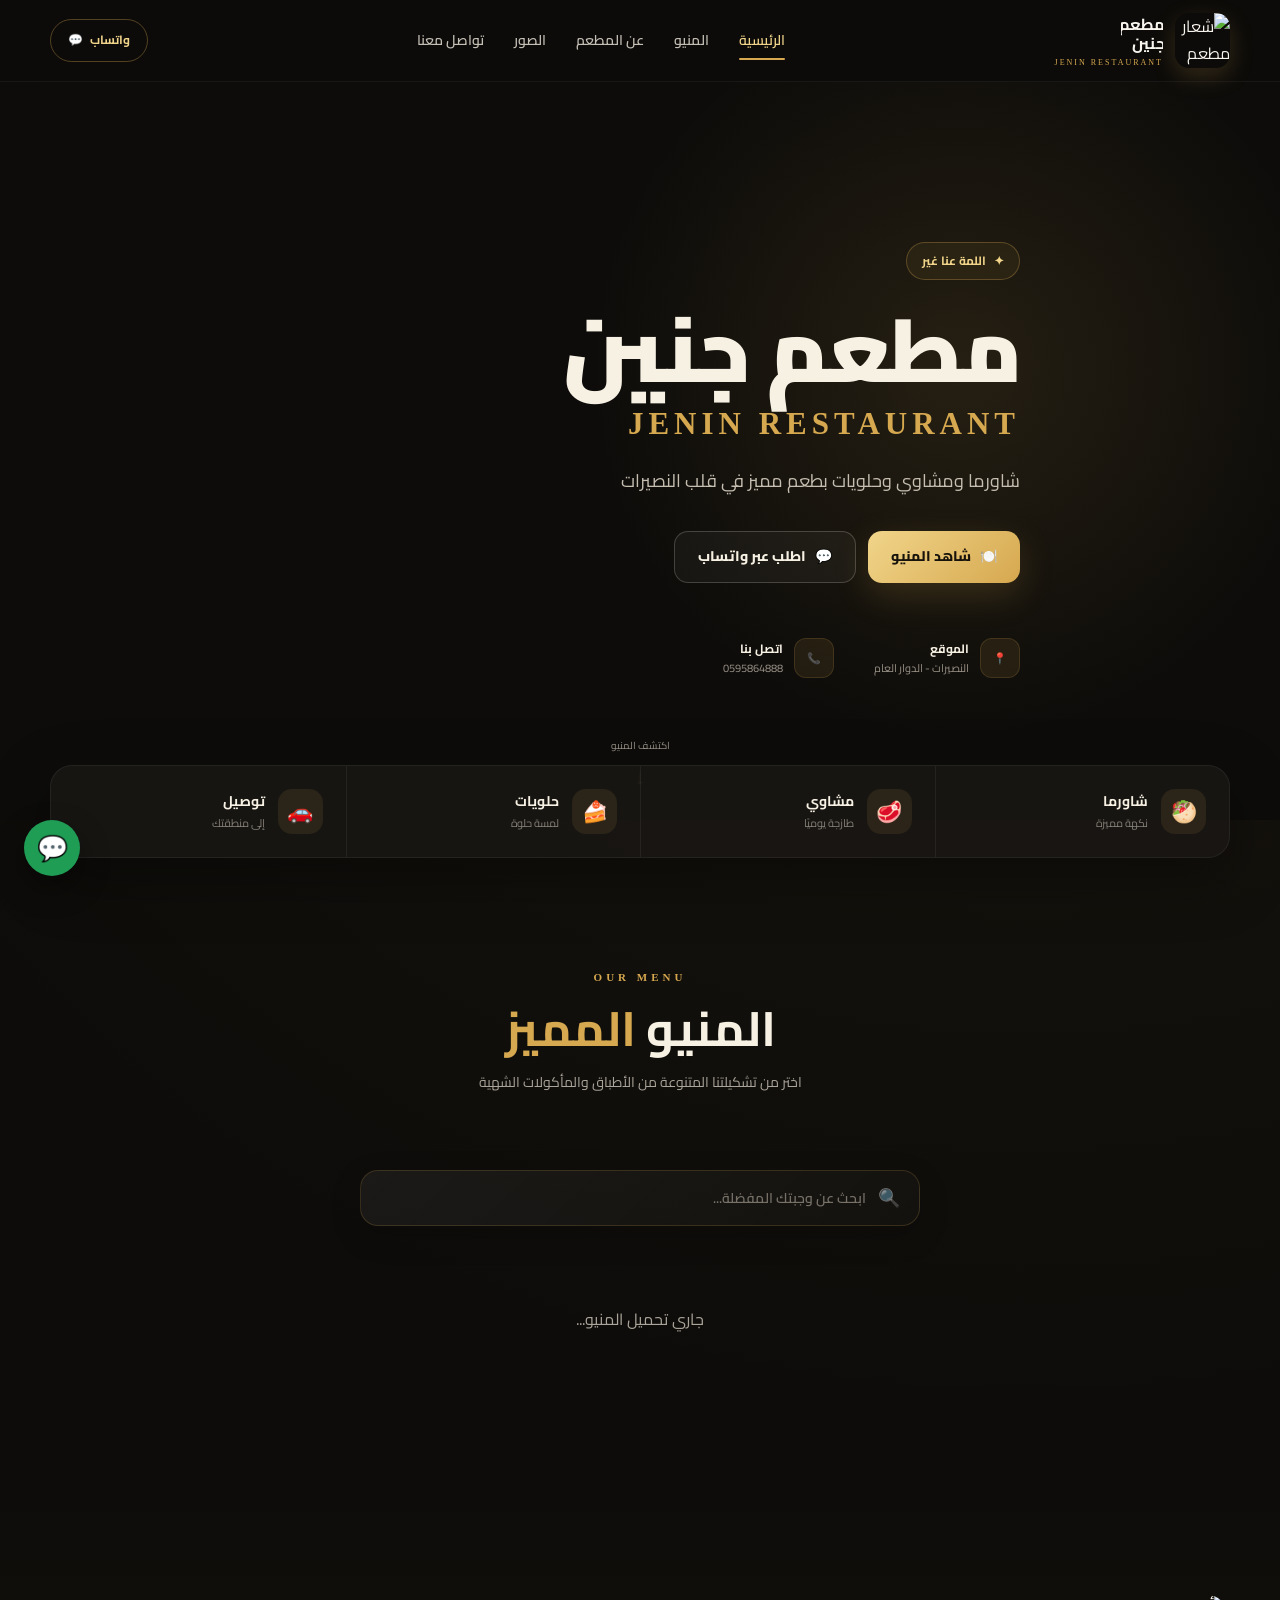
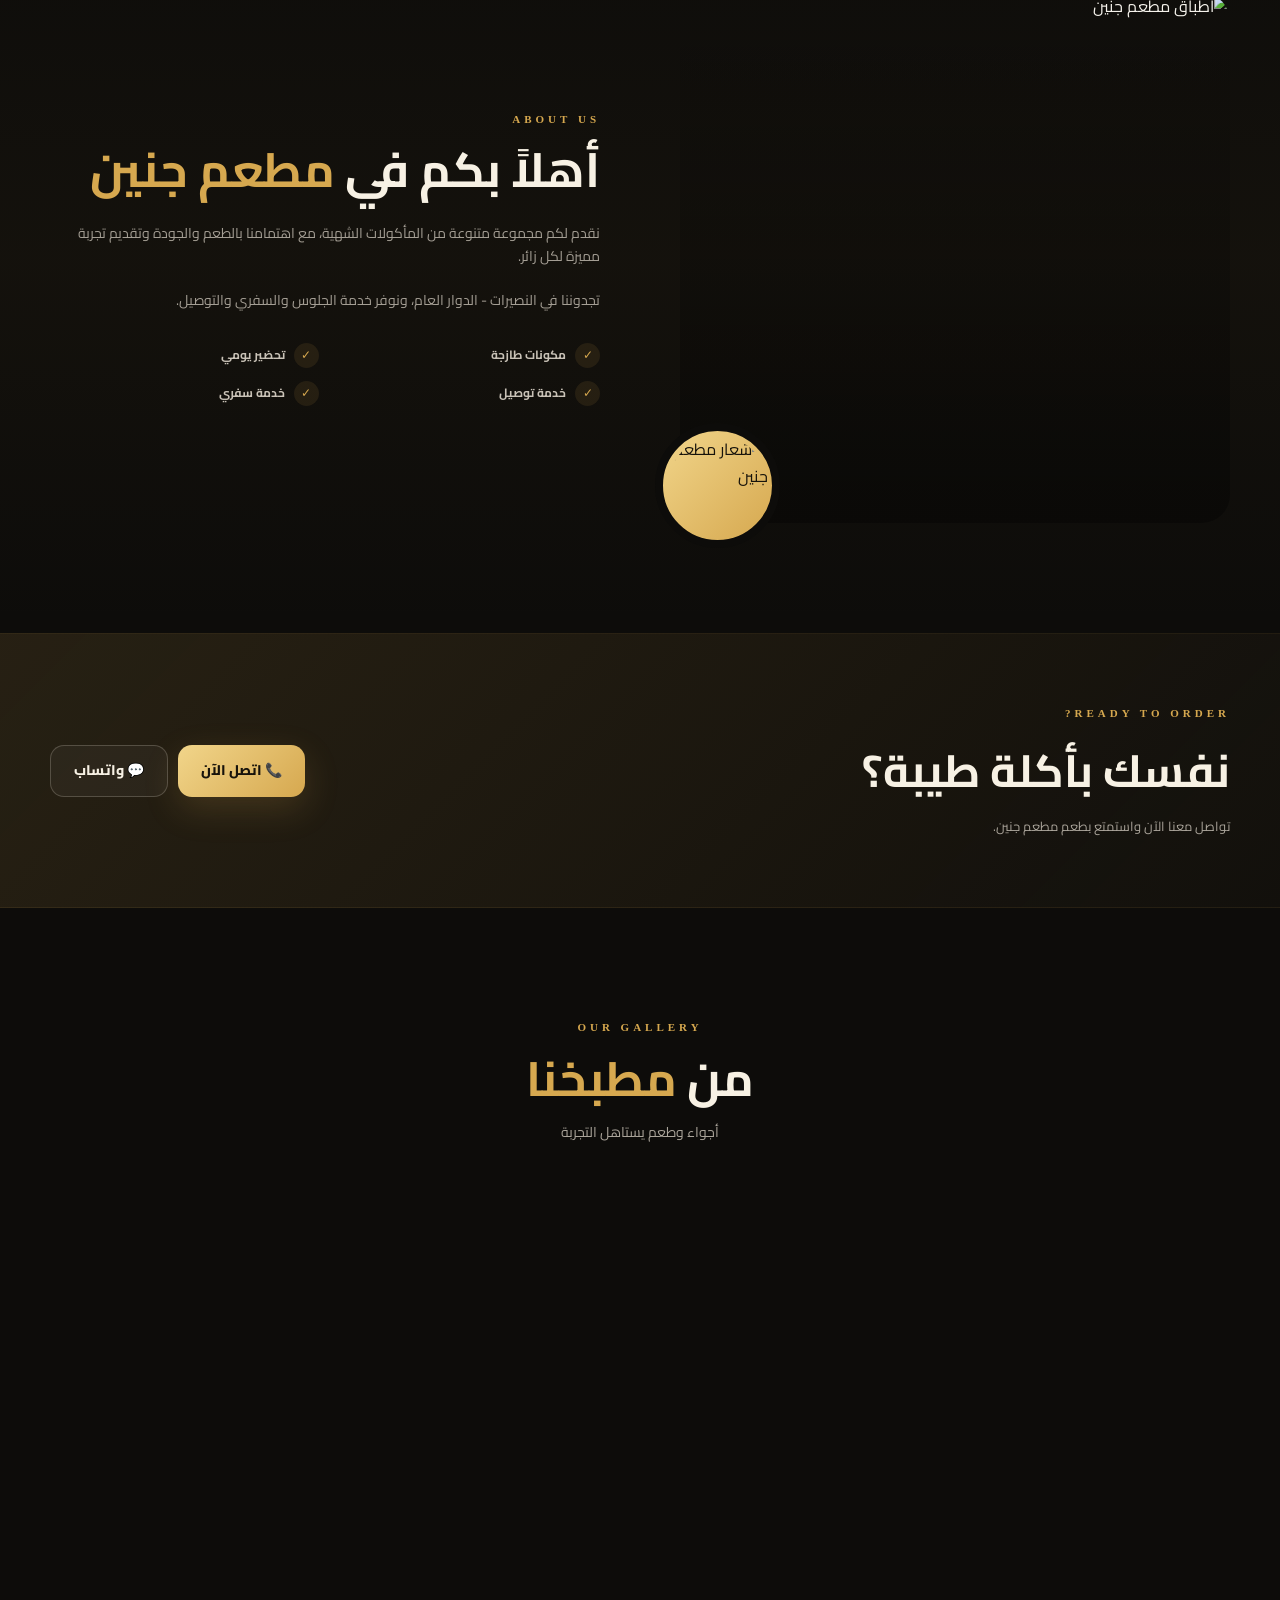
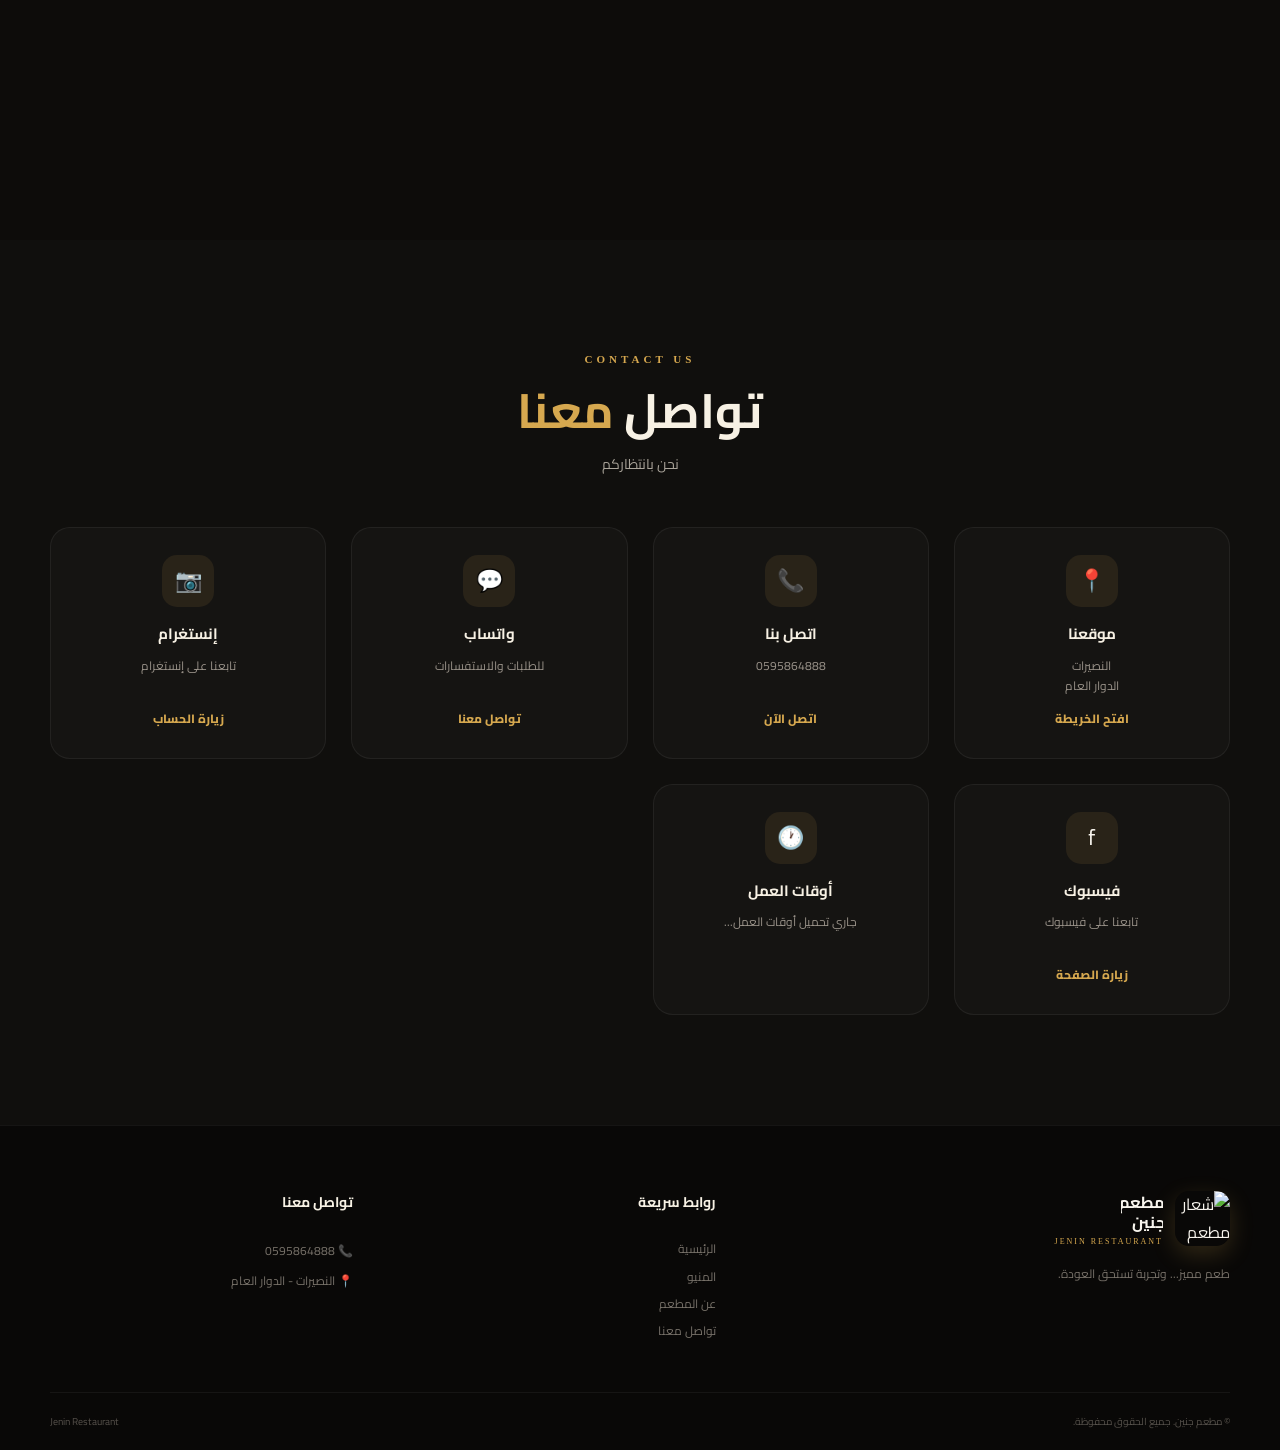
==== index.html @ 92c2bfbd "Add files via upload" ====
<!DOCTYPE html>
<html lang="ar" dir="rtl">

<head>

    <meta charset="UTF-8">

    <meta
        name="viewport"
        content="width=device-width, initial-scale=1.0"
    >

    <meta
        name="description"
        content="مطعم جنين - النصيرات | شاورما، مشاوي وحلويات"
    >

    <meta
        name="theme-color"
        content="#11100e"
    >

    <title>مطعم جنين | Jenin Restaurant</title>

    <!-- Google Fonts -->
    <link
        rel="preconnect"
        href="https://fonts.googleapis.com"
    >

    <link
        rel="preconnect"
        href="https://fonts.gstatic.com"
        crossorigin
    >

    <link
        href="https://fonts.googleapis.com/css2?family=Cairo:wght@400;600;700;800;900&display=swap"
        rel="stylesheet"
    >

    <!-- CSS -->
    <link
        rel="stylesheet"
        href="style.css"
    >

</head>


<body>


<!-- =====================================================
     HEADER
===================================================== -->

<header class="header">

    <div class="container header-container">

        <a
            href="#home"
            class="logo"
        >

            <span class="logo-icon">
<img
    src="https://encrypted-tbn0.gstatic.com/images?q=tbn:ANd9GcSEXD7ynKA2ZNj3YUHbaIGyTmYVdtpWAIh2seH8Whvz3w&s=10"
    alt="شعار مطعم جنين"
    decoding="async"
>
</span>

            <span class="logo-text">

                <strong>مطعم جنين</strong>

                <small>JENIN RESTAURANT</small>

            </span>

        </a>


        <nav class="nav">

            <a
                href="#home"
                class="nav-link active"
            >
                الرئيسية
            </a>

            <a
                href="#menu"
                class="nav-link"
            >
                المنيو
            </a>

            <a
                href="#about"
                class="nav-link"
            >
                عن المطعم
            </a>

            <a
                href="#gallery"
                class="nav-link"
            >
                الصور
            </a>

            <a
                href="#contact"
                class="nav-link"
            >
                تواصل معنا
            </a>

        </nav>


        <a
            href="https://wa.me/970595864888"
            class="header-whatsapp"
            target="_blank"
        >

            <span>واتساب</span>

            <span>💬</span>

        </a>


        <button
            class="menu-toggle"
            id="menuToggle"
            type="button"
            aria-label="فتح القائمة"
        >

            <span></span>
            <span></span>
            <span></span>

        </button>

    </div>

</header>



<!-- =====================================================
     MOBILE MENU
===================================================== -->

<div
    class="mobile-menu"
    id="mobileMenu"
>

    <a href="#home">
        الرئيسية
    </a>

    <a href="#menu">
        المنيو
    </a>

    <a href="#about">
        عن المطعم
    </a>

    <a href="#gallery">
        الصور
    </a>

    <a href="#contact">
        تواصل معنا
    </a>

</div>



<!-- =====================================================
     HERO
===================================================== -->

<section
    class="hero"
    id="home"
>

    <div class="hero-overlay"></div>


    <div class="container hero-content">

        <div class="hero-badge">

            <span>✦</span>

      اللمة عنا غير

        </div>


        <h1>

            مطعم جنين

            <span>JENIN RESTAURANT</span>

        </h1>


        <p class="hero-description">

            شاورما ومشاوي وحلويات بطعم مميز
            في قلب النصيرات

        </p>


        <div class="hero-buttons">

            <a
                href="#menu"
                class="btn btn-primary"
            >

                <span>🍽️</span>

                شاهد المنيو

            </a>


            <a
                href="https://wa.me/970595864888"
                class="btn btn-secondary"
                target="_blank"
            >

                <span>💬</span>

                اطلب عبر واتساب

            </a>

        </div>


        <div class="hero-info">

            <div class="hero-info-item">

                <span class="info-icon">
                    📍
                </span>

                <div>

                    <strong>
                        الموقع
                    </strong>

                    <span>
                        النصيرات - الدوار العام
                    </span>

                </div>

            </div>


            <div class="hero-info-item">

                <span class="info-icon">
                    📞
                </span>

                <div>

                    <strong>
                        اتصل بنا
                    </strong>

                    <span>
                        0595864888
                    </span>

                </div>

            </div>

        </div>

    </div>


    <div class="hero-scroll">

        <span>
            اكتشف المنيو
        </span>

        <span class="scroll-arrow">
            ↓
        </span>

    </div>

</section>



<!-- =====================================================
     QUICK FEATURES
===================================================== -->

<section class="features">

    <div class="container features-grid">


        <div class="feature-card">

            <div class="feature-icon">
                🥙
            </div>

            <div>

                <h3>
                    شاورما
                </h3>

                <p>
                    نكهة مميزة
                </p>

            </div>

        </div>


        <div class="feature-card">

            <div class="feature-icon">
                🥩
            </div>

            <div>

                <h3>
                    مشاوي
                </h3>

                <p>
                    طازجة يوميًا
                </p>

            </div>

        </div>


        <div class="feature-card">

            <div class="feature-icon">
                🍰
            </div>

            <div>

                <h3>
                    حلويات
                </h3>

                <p>
                    لمسة حلوة
                </p>

            </div>

        </div>


        <div class="feature-card">

            <div class="feature-icon">
                🚗
            </div>

            <div>

                <h3>
                    توصيل
                </h3>

                <p>
                    إلى منطقتك
                </p>

            </div>

        </div>


    </div>

</section>



<!-- =====================================================
     MENU
===================================================== -->

<section
    class="menu-section"
    id="menu"
>

    <div class="container">


        <div class="section-heading">

            <span class="section-kicker">
                OUR MENU
            </span>

            <h2>
                المنيو
                <span>المميز</span>
            </h2>

            <p>
                اختر من تشكيلتنا المتنوعة من الأطباق
                والمأكولات الشهية
            </p>

        </div>


        <!-- MENU CATEGORIES -->

        <div
            class="menu-categories"
            id="menuCategories"
        ></div>


        <!-- MENU SEARCH -->

        <div class="menu-search">

            <span>
                🔍
            </span>

            <input
                type="text"
                id="menuSearch"
                placeholder="ابحث عن وجبتك المفضلة..."
                autocomplete="off"
            >

        </div>


        <!-- MENU PRODUCTS -->

        <div
            class="products-grid"
            id="productsGrid"
        >

            <p
                style="
                    grid-column:1/-1;
                    text-align:center;
                    color:#aaa49a;
                    padding:40px 10px;
                "
            >
                جاري تحميل المنيو...
            </p>

        </div>


        <div
            class="no-results"
            id="noResults"
        >
            لا توجد نتائج مطابقة لبحثك.
        </div>


    </div>

</section>
  




<!-- =====================================================
     ABOUT
===================================================== -->

<section
    class="about-section"
    id="about"
>

    <div class="container about-grid">


        <div class="about-image">

            <div class="about-image-main">

                <img
    src="https://tb-static.uber.com/prod/image-proc/processed_images/3ff89797ea3bb7198cf9dd18831a8bd8/268ee1a1296808aa6eae11eb597de84d.jpeg"
    alt="أطباق مطعم جنين"
    loading="lazy"
    decoding="async"
>

            </div>


<div class="about-decoration">

    <img
        src="https://encrypted-tbn0.gstatic.com/images?q=tbn:ANd9GcSEXD7ynKA2ZNj3YUHbaIGyTmYVdtpWAIh2seH8Whvz3w&s=10"
        alt="شعار مطعم جنين"
    >

</div>

        </div>



        <div class="about-content">

            <span class="section-kicker">
                ABOUT US
            </span>

            <h2>
                أهلاً بكم في
                <span>مطعم جنين</span>
            </h2>


            <p>
                نقدم لكم مجموعة متنوعة من المأكولات
                الشهية، مع اهتمامنا بالطعم والجودة
                وتقديم تجربة مميزة لكل زائر.
            </p>


            <p>
                تجدوننا في النصيرات - الدوار العام،
                ونوفر خدمة الجلوس والسفري والتوصيل.
            </p>


            <div class="about-points">

                <div class="about-point">

                    <span>
                        ✓
                    </span>

                    <strong>
                        مكونات طازجة
                    </strong>

                </div>


                <div class="about-point">

                    <span>
                        ✓
                    </span>

                    <strong>
                        تحضير يومي
                    </strong>

                </div>


                <div class="about-point">

                    <span>
                        ✓
                    </span>

                    <strong>
                        خدمة توصيل
                    </strong>

                </div>


                <div class="about-point">

                    <span>
                        ✓
                    </span>

                    <strong>
                        خدمة سفري
                    </strong>

                </div>

            </div>

        </div>


    </div>

</section>



<!-- =====================================================
     SPECIAL CTA
===================================================== -->

<section class="cta-section">

    <div class="container cta-content">

        <div>

            <span class="section-kicker">
                READY TO ORDER?
            </span>

            <h2>
                نفسك بأكلة طيبة؟
            </h2>

            <p>
                تواصل معنا الآن واستمتع بطعم مطعم جنين.
            </p>

        </div>


        <div class="cta-buttons">

            <a
                href="tel:+970595864888"
                class="btn btn-primary"
            >

                📞 اتصل الآن

            </a>


            <a
                href="https://wa.me/970595864888"
                target="_blank"
                class="btn btn-secondary"
            >

                💬 واتساب

            </a>

        </div>

    </div>

</section>



<!-- =====================================================
     GALLERY
===================================================== -->

<!-- ================= GALLERY ================= -->


<section
    class="gallery-section"
    id="gallery"
>
    <div class="container">

        <div class="section-heading">

            <span class="section-kicker">
                OUR GALLERY
            </span>

            <h2>
                من
                <span>مطبخنا</span>
            </h2>

            <p>
                أجواء وطعم يستاهل التجربة
            </p>

        </div>


        <div
            class="gallery-grid"
            id="galleryGrid"
        >
            <!-- الصور ستظهر هنا تلقائيًا -->
        </div>

    </div>
</section>

<!-- ================= END GALLERY ================= -->


<!-- =====================================================
     CONTACT
===================================================== -->

<section
    class="contact-section"
    id="contact"
>

    <div class="container">

        <div class="section-heading">

            <span class="section-kicker">
                CONTACT US
            </span>

            <h2>
                تواصل
                <span>معنا</span>
            </h2>

            <p>
                نحن بانتظاركم
            </p>

        </div>


        <div class="contact-grid">


            <!-- LOCATION -->

            <div class="contact-card">

                <div class="contact-icon">
                    📍
                </div>

                <h3>
                    موقعنا
                </h3>

                <p>
                    النصيرات<br>
                    الدوار العام
                </p>

                <a
                    href="https://www.google.com/maps/search/?api=1&query=مطعم+جنين+النصيرات"
                    target="_blank"
                    rel="noopener"
                >
                    افتح الخريطة
                </a>

            </div>



            <!-- PHONE -->

            <div class="contact-card">

                <div class="contact-icon">
                    📞
                </div>

                <h3>
                    اتصل بنا
                </h3>

                <p>
                    0595864888
                </p>

                <a
                    href="tel:+970595864888"
                >
                    اتصل الآن
                </a>

            </div>



            <!-- WHATSAPP -->

            <div class="contact-card">

                <div class="contact-icon">
                    💬
                </div>

                <h3>
                    واتساب
                </h3>

                <p>
                    للطلبات والاستفسارات
                </p>

                <a
                    href="https://wa.me/970595864888"
                    target="_blank"
                    rel="noopener"
                >
                    تواصل معنا
                </a>

            </div>



            <!-- INSTAGRAM -->

            <div class="contact-card">

                <div class="contact-icon">
                    📷
                </div>

                <h3>
                    إنستغرام
                </h3>

                <p>
                    تابعنا على إنستغرام
                </p>

                <a
                    id="instagramLink"
                    href="#"
                    target="_blank"
                    rel="noopener"
                >
                    زيارة الحساب
                </a>

            </div>



            <!-- FACEBOOK -->

            <div class="contact-card">

                <div class="contact-icon social-facebook">
                    f
                </div>

                <h3>
                    فيسبوك
                </h3>

                <p>
                    تابعنا على فيسبوك
                </p>

                <a
                    id="facebookLink"
                    href="#"
                    target="_blank"
                    rel="noopener"
                >
                    زيارة الصفحة
                </a>

            </div>



            <!-- WORKING HOURS -->

            <div class="contact-card">

                <div class="contact-icon">
                    🕐
                </div>

                <h3>
                    أوقات العمل
                </h3>

                <p id="workingHoursText">
                    جاري تحميل أوقات العمل...
                </p>

            </div>


        </div>

    </div>

</section>



<!-- =====================================================
     FOOTER
===================================================== -->

<footer class="footer">

    <div class="container">


        <div class="footer-top">


            <div class="footer-brand">

                <div class="logo">

                    <span class="logo-icon">
    <img
        src="https://encrypted-tbn0.gstatic.com/images?q=tbn:ANd9GcSEXD7ynKA2ZNj3YUHbaIGyTmYVdtpWAIh2seH8Whvz3w&s=10"
        alt="شعار مطعم جنين"
    >
</span>

                    <span class="logo-text">

                        <strong>
                            مطعم جنين
                        </strong>

                        <small>
                            JENIN RESTAURANT
                        </small>

                    </span>

                </div>


                <p>
                    طعم مميز... وتجربة تستحق العودة.
                </p>

            </div>


            <div class="footer-links">

                <h4>
                    روابط سريعة
                </h4>

                <a href="#home">
                    الرئيسية
                </a>

                <a href="#menu">
                    المنيو
                </a>

                <a href="#about">
                    عن المطعم
                </a>

                <a href="#contact">
                    تواصل معنا
                </a>

            </div>


            <div class="footer-contact">

                <h4>
                    تواصل معنا
                </h4>

                <a href="tel:+970595864888">
                    📞 0595864888
                </a>

                <span>
                    📍 النصيرات - الدوار العام
                </span>

            </div>


        </div>


        <div class="footer-bottom">

            <p>
                © <span id="currentYear"></span>
                مطعم جنين. جميع الحقوق محفوظة.
            </p>

            <p>
                Jenin Restaurant
            </p>

        </div>


    </div>

</footer>



<!-- =====================================================
     FLOATING WHATSAPP
===================================================== -->

<a
    href="https://wa.me/970595864888"
    class="floating-whatsapp"
    target="_blank"
    aria-label="تواصل عبر واتساب"
>

    💬

</a>



<!-- =====================================================
     BACK TO TOP
===================================================== -->

<button
    class="back-to-top"
    id="backToTop"
    type="button"
    aria-label="العودة للأعلى"
>

    ↑

</button>



<!-- =====================================================
     JAVASCRIPT
===================================================== -->

<script src="https://cdn.jsdelivr.net/npm/@supabase/supabase-js@2"></script>
<script src="script.js"></script>


</body>

</html>
---- style.css ----
/* =====================================================
   ROOT
===================================================== */

:root {

    --bg: #0d0c0a;
    --bg-soft: #141210;
    --card: #191714;

    --gold: #d6a84f;
    --gold-light: #f1d58a;
    --cream: #f7f1e4;

    --text: #f8f5ee;
    --muted: #aaa49a;

    --border: rgba(214, 168, 79, 0.18);

    --shadow:
        0 20px 60px rgba(0, 0, 0, 0.35);

    --radius: 20px;

}


/* =====================================================
   RESET
===================================================== */

* {
    margin: 0;
    padding: 0;
    box-sizing: border-box;
}


html {
    scroll-behavior: smooth;
}


body {

    font-family: "Cairo", sans-serif;

    background:
        radial-gradient(
            circle at 80% 0%,
            rgba(214, 168, 79, 0.08),
            transparent 30%
        ),
        var(--bg);

    color: var(--text);

    line-height: 1.7;

    overflow-x: hidden;

}


a {
    color: inherit;
    text-decoration: none;
}


button,
input {
    font-family: inherit;
}


/* =====================================================
   CONTAINER
===================================================== */

.container {

    width: min(1180px, calc(100% - 40px));

    margin-inline: auto;

}


/* =====================================================
   HEADER
===================================================== */

.header {

    position: fixed;

    top: 0;
    right: 0;
    left: 0;

    z-index: 1000;

    height: 82px;

    background:
        rgba(13, 12, 10, 0.82);

    backdrop-filter: blur(18px);

    border-bottom:
        1px solid rgba(255, 255, 255, 0.05);

}


.header-container {

    height: 100%;

    display: flex;

    align-items: center;

    justify-content: space-between;

    gap: 30px;

}


/* =====================================================
   LOGO
===================================================== */

.logo {

    display: flex;

    align-items: center;

    gap: 12px;

    flex-shrink: 0;

}


.logo-icon {

    width: 55px;
    height: 55px;

    display: flex;
    align-items: center;
    justify-content: center;

    border-radius: 14px;

    background: transparent;

    overflow: hidden;

    box-shadow:
        0 8px 25px rgba(214, 168, 79, 0.2);

}


.logo-icon img {
    width: 100%;
    height: 100%;
    object-fit: contain;
    display: block;
    border-radius: 12px;
    image-rendering: auto;
}

.logo-text {

    display: flex;

    flex-direction: column;

    line-height: 1.2;

}


.logo-text strong {

    width: 42px;
    height: 42px;

    display: flex;
    align-items: center;
    justify-content: center;

    overflow: hidden;

}

.logo-text strong img {

    width: 100%;
    height: 100%;

    object-fit: contain;

    display: block;

    border-radius: 10px;

}


.logo-text small {

    margin-top: 3px;

    color: var(--gold);

    font-family: Georgia, serif;

    font-size: 8px;

    letter-spacing: 2px;

}


/* =====================================================
   NAVIGATION
===================================================== */

.nav {

    display: flex;

    align-items: center;

    gap: 30px;

}


.nav-link {

    position: relative;

    color: #c4bfb5;

    font-size: 14px;

    font-weight: 600;

    transition: 0.3s ease;

}


.nav-link::after {

    content: "";

    position: absolute;

    bottom: -8px;

    right: 0;

    width: 0;

    height: 2px;

    border-radius: 20px;

    background: var(--gold);

    transition: 0.3s ease;

}


.nav-link:hover,
.nav-link.active {

    color: var(--gold-light);

}


.nav-link:hover::after,
.nav-link.active::after {

    width: 100%;

}


/* =====================================================
   HEADER WHATSAPP
===================================================== */

.header-whatsapp {

    display: flex;

    align-items: center;

    gap: 7px;

    padding: 10px 17px;

    border:
        1px solid rgba(214, 168, 79, 0.35);

    border-radius: 50px;

    color: var(--gold-light);

    font-size: 12px;

    font-weight: 700;

    transition: 0.3s ease;

}


.header-whatsapp:hover {

    background: var(--gold);

    color: #15120c;

    transform: translateY(-2px);

}


/* =====================================================
   MENU TOGGLE
===================================================== */

.menu-toggle {

    display: none;

    width: 44px;
    height: 44px;

    border: 0;

    border-radius: 12px;

    background: var(--card);

    cursor: pointer;

}


.menu-toggle span {

    display: block;

    width: 21px;

    height: 2px;

    margin: 5px auto;

    background: var(--cream);

    border-radius: 5px;

    transition: 0.3s;

}


/* =====================================================
   MOBILE MENU
===================================================== */

.mobile-menu {

    position: fixed;

    top: 82px;

    right: 20px;
    left: 20px;

    z-index: 999;

    padding: 14px;

    display: none;

    flex-direction: column;

    gap: 5px;

    background:
        rgba(20, 18, 16, 0.98);

    border:
        1px solid var(--border);

    border-radius: 18px;

    box-shadow: var(--shadow);

}


.mobile-menu.open {

    display: flex;

}


.mobile-menu a {

    padding: 13px 15px;

    border-radius: 12px;

    color: #ddd6c9;

    font-size: 14px;

    transition: 0.3s;

}


.mobile-menu a:hover {

    background:
        rgba(214, 168, 79, 0.1);

    color: var(--gold-light);

}


/* =====================================================
   HERO
===================================================== */

.hero {
    min-height: 820px;

    position: relative;

    display: flex;

    align-items: center;

    background:
        linear-gradient(
            90deg,
            rgba(13, 12, 10, 0.98) 0%,
            rgba(13, 12, 10, 0.82) 45%,
            rgba(13, 12, 10, 0.35) 100%
        ),
        #0d0c0a;
}


.hero::before {

    content: "";

    position: absolute;

    inset: 0;

    background:
        radial-gradient(
            circle at 75% 45%,
            rgba(214, 168, 79, 0.12),
            transparent 35%
        );

}


.hero-content {

    position: relative;

    z-index: 2;

    padding-top: 100px;

    max-width: 760px;

}


.hero-badge {

    display: inline-flex;

    align-items: center;

    gap: 8px;

    padding: 8px 15px;

    margin-bottom: 22px;

    border:
        1px solid rgba(214, 168, 79, 0.3);

    border-radius: 50px;

    background:
        rgba(214, 168, 79, 0.07);

    color: var(--gold-light);

    font-size: 12px;

    font-weight: 700;

}


.hero h1 {

    font-size: clamp(48px, 7vw, 92px);

    line-height: 1.05;

    font-weight: 900;

    letter-spacing: -2px;

    color: var(--cream);

}


.hero h1 span {

    display: block;

    margin-top: 12px;

    color: var(--gold);

    font-family: Georgia, serif;

    font-size: clamp(19px, 3vw, 31px);

    letter-spacing: 5px;

}


.hero-description {

    max-width: 570px;

    margin-top: 25px;

    color: #c5beb1;

    font-size: 18px;

}


.hero-buttons {

    display: flex;

    align-items: center;

    gap: 12px;

    margin-top: 35px;

}


/* =====================================================
   BUTTONS
===================================================== */

.btn {

    min-height: 52px;

    padding: 12px 23px;

    display: inline-flex;

    align-items: center;

    justify-content: center;

    gap: 9px;

    border-radius: 14px;

    font-size: 14px;

    font-weight: 800;

    transition: 0.3s ease;

}


.btn-primary {

    background:
        linear-gradient(
            135deg,
            var(--gold-light),
            var(--gold)
        );

    color: #17130b;

    box-shadow:
        0 12px 35px rgba(214, 168, 79, 0.18);

}


.btn-primary:hover {

    transform: translateY(-3px);

    box-shadow:
        0 16px 40px rgba(214, 168, 79, 0.3);

}


.btn-secondary {

    border:
        1px solid rgba(247, 241, 228, 0.2);

    background:
        rgba(255, 255, 255, 0.04);

    color: var(--cream);

}


.btn-secondary:hover {

    border-color: var(--gold);

    color: var(--gold-light);

    background:
        rgba(214, 168, 79, 0.08);

    transform: translateY(-3px);

}


/* =====================================================
   HERO INFO
===================================================== */

.hero-info {

    display: flex;

    gap: 40px;

    margin-top: 55px;

}


.hero-info-item {

    display: flex;

    align-items: center;

    gap: 11px;

}


.info-icon {

    width: 40px;
    height: 40px;

    display: grid;

    place-items: center;

    border-radius: 12px;

    background:
        rgba(214, 168, 79, 0.1);

    border:
        1px solid rgba(214, 168, 79, 0.16);

}


.hero-info-item div {

    display: flex;

    flex-direction: column;

}


.hero-info-item strong {

    color: var(--cream);

    font-size: 12px;

}


.hero-info-item span {

    color: #999187;

    font-size: 11px;

}


/* =====================================================
   HERO SCROLL
===================================================== */

.hero-scroll {

    position: absolute;

    bottom: 25px;

    left: 50%;

    transform: translateX(-50%);

    z-index: 3;

    display: flex;

    flex-direction: column;

    align-items: center;

    gap: 4px;

    color: #9c968b;

    font-size: 10px;

}


.scroll-arrow {

    color: var(--gold);

    font-size: 22px;

    animation:
        scrollArrow 1.7s infinite;

}


@keyframes scrollArrow {

    0%,
    100% {
        transform: translateY(0);
    }

    50% {
        transform: translateY(6px);
    }

}


/* =====================================================
   FEATURES
===================================================== */

.features {

    position: relative;

    z-index: 5;

    margin-top: -55px;

}


.features-grid {

    display: grid;

    grid-template-columns:
        repeat(4, 1fr);

    background:
        rgba(25, 23, 20, 0.95);

    border:
        1px solid rgba(255, 255, 255, 0.06);

    border-radius: 22px;

    overflow: hidden;

    box-shadow: var(--shadow);

}


.feature-card {

    display: flex;

    align-items: center;

    gap: 13px;

    padding: 23px;

    border-left:
        1px solid rgba(255, 255, 255, 0.06);

}


.feature-card:last-child {

    border-left: 0;

}


.feature-icon {

    width: 45px;
    height: 45px;

    display: grid;

    place-items: center;

    flex-shrink: 0;

    border-radius: 14px;

    background:
        rgba(214, 168, 79, 0.1);

    font-size: 21px;

}


.feature-card h3 {

    font-size: 14px;

    color: var(--cream);

}


.feature-card p {

    color: #858077;

    font-size: 11px;

}


/* =====================================================
   SECTIONS
===================================================== */

.menu-section,
.about-section,
.gallery-section,
.contact-section {

    padding: 110px 0;

}


.section-heading {

    text-align: center;

    max-width: 650px;

    margin: 0 auto 50px;

}


.section-kicker {

    display: block;

    margin-bottom: 10px;

    color: var(--gold);

    font-family: Georgia, serif;

    font-size: 11px;

    font-weight: 700;

    letter-spacing: 4px;

}


.section-heading h2 {

    font-size: clamp(32px, 5vw, 48px);

    line-height: 1.3;

    color: var(--cream);

}


.section-heading h2 span {

    color: var(--gold);

}


.section-heading p {

    margin-top: 12px;

    color: var(--muted);

    font-size: 14px;

}


/* =====================================================
   MENU CATEGORIES
===================================================== */

.menu-categories {

    display: flex;

    justify-content: center;

    flex-wrap: wrap;

    gap: 9px;

    margin-bottom: 25px;

}


.category-btn {

    position: relative;

    padding: 12px 22px;

    border: 1px solid rgba(214, 168, 79, 0.18);

    border-radius: 50px;

    background:
        linear-gradient(
            135deg,
            rgba(255, 255, 255, 0.045),
            rgba(255, 255, 255, 0.015)
        );

    color: #aaa49a;

    cursor: pointer;

    font-size: 13px;

    font-weight: 800;

    letter-spacing: 0.2px;

    white-space: nowrap;

    transition:
        transform 0.3s ease,
        color 0.3s ease,
        background 0.3s ease,
        border-color 0.3s ease,
        box-shadow 0.3s ease;

}


/* HOVER */

.category-btn:hover {

    color: #f1d58a;

    border-color:
        rgba(214, 168, 79, 0.45);

    background:
        rgba(214, 168, 79, 0.08);

    transform:
        translateY(-2px);

}


/* ACTIVE */

.category-btn.active {

    color: #17130d;

    border-color:
        transparent;

    background:
        linear-gradient(
            135deg,
            #d6a84f,
            #f1d58a
        );

    box-shadow:
        0 8px 22px
        rgba(214, 168, 79, 0.22);

}


/* ACTIVE HOVER */

.category-btn.active:hover {

    color: #17130d;

    background:
        linear-gradient(
            135deg,
            #e1b85d,
            #ffe09a
        );

    transform:
        translateY(-2px);

}


.category-btn:hover,
.category-btn.active {

    border-color: var(--gold);

    background:
        rgba(214, 168, 79, 0.1);

    color: var(--gold-light);

}


/* =====================================================
   MENU SEARCH
===================================================== */

.menu-search {

    width: min(560px, 100%);

    height: 56px;

    margin:
        0 auto 40px;

    display: flex;

    align-items: center;

    gap: 12px;

    padding: 0 19px;

    border:
        1px solid rgba(214, 168, 79, 0.18);

    border-radius: 18px;

    background:
        linear-gradient(
            135deg,
            rgba(255, 255, 255, 0.055),
            rgba(255, 255, 255, 0.018)
        );

    box-shadow:
        0 10px 30px
        rgba(0, 0, 0, 0.18);

    transition:
        border-color 0.3s ease,
        box-shadow 0.3s ease,
        background 0.3s ease;

}


.menu-search:focus-within {

    border-color:
        rgba(214, 168, 79, 0.55);

    background:
        rgba(214, 168, 79, 0.045);

    box-shadow:
        0 12px 35px
        rgba(214, 168, 79, 0.12);

}


.menu-search > span {

    font-size: 18px;

    opacity: 0.75;

}


.menu-search input {
    flex: 1;
    width: 100%;
    border: none;
    outline: none;
    background: transparent;
    color: var(--cream);
    font-family: inherit;
    font-size: 14px;
    font-weight: 600;
}

.menu-search input::placeholder {
    color: #777168;
}

.menu-search input:focus::placeholder {
    color: #938b7d;
}

.menu-search span {
    opacity: 0.6;
}


/* =====================================================
   PRODUCTS
===================================================== */

.products-grid {

    display: grid;

    grid-template-columns:
        repeat(3, minmax(0, 1fr));

    gap: 24px;

}
@media (max-width: 900px) {

    .products-grid {

        grid-template-columns:
            repeat(2, minmax(0, 1fr));

        gap: 18px;

    }

}


@media (max-width: 600px) {

    .products-grid {

        grid-template-columns:
            1fr;

        gap: 20px;

    }

}


.product-card {

    position: relative;

    overflow: hidden;

    border:
        1px solid rgba(214, 168, 79, 0.14);

    border-radius: 22px;

    background:
        linear-gradient(
            145deg,
            #211d18,
            #12110f
        );

    box-shadow:
        0 10px 30px
        rgba(0, 0, 0, 0.25);

    transition:
        transform 0.35s ease,
        border-color 0.35s ease,
        box-shadow 0.35s ease;

}


.product-card:hover {
    transform: translateY(-8px);

    border-color:
        rgba(214, 168, 79, 0.55);

    box-shadow:
        0 18px 45px
        rgba(0, 0, 0, 0.4);
}


.product-card.hidden {

    display: none;

}


.product-image {
    position: relative;
    height: 300px;
    overflow: hidden;

    background:
        linear-gradient(
            135deg,
            #29231b,
            #14120f
        );
}

@media (max-width: 600px) {

    .product-image {

        height: 250px;

    }

}


.product-image::after {

    content: "";

    position: absolute;

    inset: 0;

    background:
        linear-gradient(
            to top,
            rgba(0, 0, 0, 0.35),
            transparent 55%
        );

    pointer-events: none;

}


.product-image img {

    width: 100%;

    height: 100%;

    object-fit: cover;

    display: block;

    transition:
        transform 0.6s ease;

}

.product-no-image {

    width: 100%;

    height: 100%;

    display: flex;

    flex-direction: column;

    align-items: center;

    justify-content: center;

    gap: 10px;

    background:
        radial-gradient(
            circle at center,
            rgba(214, 168, 79, 0.16),
            transparent 65%
        );

    color: var(--gold-light);

}


.product-no-image span {

    font-size: 58px;

    filter:
        drop-shadow(
            0 8px 15px
            rgba(0, 0, 0, 0.35)
        );

}


.product-no-image small {

    color: #8f887d;

    font-size: 12px;

    font-weight: 600;

}


.product-card:hover
.product-image img {

    transform:
        scale(1.07);

}


.product-badge {

    position: absolute;

    top: 14px;

    right: 14px;

    z-index: 3;

    padding: 7px 13px;

    border-radius: 50px;

    background:
        linear-gradient(
            135deg,
            #d6a84f,
            #f1d58a
        );

    color: #17130d;

    font-size: 11px;

    font-weight: 900;

    box-shadow:
        0 6px 18px
        rgba(0, 0, 0, 0.3);

    border:
        1px solid
        rgba(255, 255, 255, 0.2);

}


.product-content {

    padding: 22px 20px 21px;

    position: relative;

    min-height: 150px;

    display: flex;

    flex-direction: column;

}


.product-content h3 {

    margin: 0 0 9px;

    color: var(--cream);

    font-size: 21px;

    font-weight: 800;

    line-height: 1.5;

}


.product-content p {

    margin: 0;

    color: var(--muted);

    font-size: 14px;

    line-height: 1.8;

}


.product-bottom {

    display: flex;

    align-items: center;

    justify-content: flex-start;

    margin-top: auto;

    padding-top: 18px;

}


.product-price {

    display: inline-flex;

    align-items: center;

    gap: 6px;

    padding: 7px 13px;

    border-radius: 10px;

    color: #17130d;

    background:
        linear-gradient(
            135deg,
            #d6a84f,
            #f1d58a
        );

    font-size: 18px;

    font-weight: 900;

    box-shadow:
        0 5px 16px
        rgba(214, 168, 79, 0.16);

}


.product-title {

    display: flex;

    align-items: center;

    justify-content: space-between;

    gap: 15px;

}


.product-title h3 {

    color: var(--cream);

    font-size: 16px;

}


.price {

    flex-shrink: 0;

    color: var(--gold-light);

    font-size: 15px;

    font-weight: 900;

}


.product-content p {

    margin-top: 7px;

    color: #858077;

    font-size: 12px;

}


.no-results {

    display: none;

    padding: 50px 0;

    text-align: center;

    color: var(--muted);

}


.no-results.show {

    display: block;

}


/* =====================================================
   ABOUT
===================================================== */

.about-section {

    background:
        linear-gradient(
            180deg,
            transparent,
            rgba(214, 168, 79, 0.035),
            transparent
        );

}


.about-grid {

    display: grid;

    grid-template-columns:
        1fr 1fr;

    align-items: center;

    gap: 80px;

}


.about-image {

    position: relative;

}


.about-image-main {

    position: relative;

    overflow: hidden;

    height: 530px;

    border-radius: 28px;

}


.about-image-main::after {

    content: "";

    position: absolute;

    inset: 0;

    background:
        linear-gradient(
            180deg,
            transparent,
            rgba(0, 0, 0, 0.35)
        );

}


.about-image-main img {

    width: 100%;
    height: 100%;

    object-fit: cover;

}


.about-decoration {

    position: absolute;

    bottom: -25px;

    left: -25px;

    width: 125px;
    height: 125px;

    display: flex;

    flex-direction: column;

    align-items: center;

    justify-content: center;

    border:
        8px solid var(--bg);

    border-radius: 50%;

    background:
        linear-gradient(
            135deg,
            var(--gold-light),
            var(--gold)
        );

    color: #17130b;

}


.about-decoration strong {

    font-family: Georgia, serif;

    font-size: 38px;

    line-height: 1;

}


.about-decoration span {

    font-size: 9px;

    font-weight: 900;

    letter-spacing: 2px;

}


.about-content .section-kicker {

    margin-bottom: 8px;

}


.about-content h2 {

    font-size: clamp(32px, 4vw, 48px);

    line-height: 1.35;

    color: var(--cream);

}


.about-content h2 span {

    color: var(--gold);

}


.about-content > p {

    margin-top: 20px;

    color: #a49e94;

    font-size: 14px;

}


.about-points {

    display: grid;

    grid-template-columns: 1fr 1fr;

    gap: 13px;

    margin-top: 30px;

}


.about-point {

    display: flex;

    align-items: center;

    gap: 9px;

    color: #c9c2b7;

    font-size: 12px;

}


.about-point span {

    width: 25px;
    height: 25px;

    display: grid;

    place-items: center;

    border-radius: 50%;

    background:
        rgba(214, 168, 79, 0.1);

    color: var(--gold);

}


/* =====================================================
   CTA
===================================================== */

.cta-section {

    padding: 70px 0;

    background:
        linear-gradient(
            135deg,
            rgba(214, 168, 79, 0.13),
            rgba(214, 168, 79, 0.025)
        );

    border-top:
        1px solid rgba(214, 168, 79, 0.08);

    border-bottom:
        1px solid rgba(214, 168, 79, 0.08);

}


.cta-content {

    display: flex;

    align-items: center;

    justify-content: space-between;

    gap: 30px;

}


.cta-content h2 {

    margin-top: 5px;

    font-size: clamp(30px, 4vw, 45px);

    color: var(--cream);

}


.cta-content p {

    margin-top: 6px;

    color: var(--muted);

    font-size: 13px;

}


.cta-buttons {

    display: flex;

    gap: 10px;

}


/* =====================================================
   GALLERY
===================================================== */

.gallery-grid {

    display: grid;

    grid-template-columns:
        2fr 1fr 1fr;

    grid-template-rows:
        260px 260px;

    gap: 15px;

}


.gallery-item {

    overflow: hidden;

    border-radius: 18px;

    background: var(--card);

}


.gallery-item img {

    width: 100%;
    height: 100%;

    object-fit: cover;

    transition: transform 0.5s ease;

}


.gallery-item:hover img {

    transform: scale(1.06);

}


.gallery-large {

    grid-row:
        span 2;

}


/* =====================================================
   CONTACT
===================================================== */

.contact-section {

    background:
        rgba(255, 255, 255, 0.012);

}


.contact-grid {
    display: grid;
    grid-template-columns: repeat(4, 1fr);
    gap: 25px;
}


.contact-card {

    min-height: 225px;

    padding: 27px 22px;

    text-align: center;

    border:
        1px solid rgba(255, 255, 255, 0.06);

    border-radius: 20px;

    background:
        rgba(255, 255, 255, 0.025);

    transition: 0.3s ease;

  
}



.contact-card:hover {

    transform: translateY(-5px);

    border-color:
        rgba(214, 168, 79, 0.25);

}


.contact-icon {

    width: 52px;
    height: 52px;

    display: grid;

    place-items: center;

    margin: 0 auto 14px;

    border-radius: 15px;

    background:
        rgba(214, 168, 79, 0.1);

    font-size: 22px;

}


.contact-card h3 {

    color: var(--cream);

    font-size: 15px;

}


.contact-card p {

    margin-top: 9px;

    min-height: 45px;

    color: #999289;

    font-size: 12px;

}


.contact-card a {

    display: inline-block;

    margin-top: 8px;

    color: var(--gold);

    font-size: 12px;

    font-weight: 800;

}


.contact-card a:hover {

    color: var(--gold-light);

}


.contact-note {

    display: block;

    margin-top: 8px;

    color: #716c65;

    font-size: 10px;

}


/* =====================================================
   FOOTER
===================================================== */

.footer {

    padding-top: 65px;

    background: #090807;

    border-top:
        1px solid rgba(255, 255, 255, 0.05);

}


.footer-top {

    display: grid;

    grid-template-columns:
        1.5fr 1fr 1fr;

    gap: 60px;

    padding-bottom: 50px;

}


.footer-brand p {

    max-width: 320px;

    margin-top: 18px;

    color: #777169;

    font-size: 12px;

}


.footer h4 {

    margin-bottom: 17px;

    color: var(--cream);

    font-size: 14px;

}


.footer-links {

    display: flex;

    flex-direction: column;

    gap: 7px;

}


.footer-links a {

    color: #777169;

    font-size: 12px;

    transition: 0.3s;

}


.footer-links a:hover {

    color: var(--gold);

}


.footer-contact {

    display: flex;

    flex-direction: column;

    gap: 9px;

}


.footer-contact a,
.footer-contact span {

    color: #777169;

    font-size: 12px;

}


.footer-contact a:hover {

    color: var(--gold);

}


.footer-bottom {

    display: flex;

    justify-content: space-between;

    gap: 20px;

    padding: 20px 0;

    border-top:
        1px solid rgba(255, 255, 255, 0.05);

    color: #56514b;

    font-size: 10px;

}


/* =====================================================
   FLOATING WHATSAPP
===================================================== */

.floating-whatsapp {

    position: fixed;

    bottom: 24px;

    left: 24px;

    z-index: 900;

    width: 56px;
    height: 56px;

    display: grid;

    place-items: center;

    border-radius: 50%;

    background:
        #1f9d55;

    font-size: 25px;

    box-shadow:
        0 12px 30px rgba(0, 0, 0, 0.4);

    transition: 0.3s ease;

}


.floating-whatsapp:hover {

    transform: scale(1.08);

}


/* =====================================================
   BACK TO TOP
===================================================== */

.back-to-top {

    position: fixed;

    bottom: 24px;

    right: 24px;

    z-index: 900;

    width: 45px;
    height: 45px;

    display: grid;

    place-items: center;

    border:
        1px solid rgba(214, 168, 79, 0.25);

    border-radius: 13px;

    background:
        rgba(20, 18, 16, 0.9);

    color: var(--gold-light);

    cursor: pointer;

    opacity: 0;

    visibility: hidden;

    transform: translateY(15px);

    transition: 0.3s ease;

}


.back-to-top.show {

    opacity: 1;

    visibility: visible;

    transform: translateY(0);

}


/* =====================================================
   RESPONSIVE
===================================================== */

@media (max-width: 1000px) {

    .nav {

        gap: 18px;

    }


    .features-grid {

        grid-template-columns:
            repeat(2, 1fr);

    }


    .feature-card:nth-child(2) {

        border-left: 0;

    }


    .feature-card:nth-child(3),
    .feature-card:nth-child(4) {

        border-top:
            1px solid rgba(255, 255, 255, 0.06);

    }


    .products-grid {

        grid-template-columns:
            repeat(2, 1fr);

    }


    .contact-grid {

        grid-template-columns:
            repeat(2, 1fr);

    }


    .about-grid {

        gap: 45px;

    }

}


@media (max-width: 760px) {

    .container {

        width:
            min(100% - 28px, 600px);

    }


    .header {

        height: 72px;

    }


    .nav,
    .header-whatsapp {

        display: none;

    }


    .menu-toggle {

        display: block;

    }


    .mobile-menu {

        top: 78px;

    }


    .hero {

        min-height: 760px;

        background-position: 60% center;

    }


    .hero-content {

        padding-top: 80px;

    }


    .hero h1 {

        font-size: 52px;

    }


    .hero-description {

        font-size: 15px;

    }


    .hero-buttons {

        flex-direction: column;

        align-items: stretch;

        max-width: 320px;

    }


    .hero-info {

        flex-direction: column;

        gap: 17px;

        margin-top: 35px;

    }


    .features {

        margin-top: -35px;

    }


    .features-grid {

        grid-template-columns:
            1fr 1fr;

    }


    .feature-card {

        padding: 17px 12px;

    }


    .feature-card:nth-child(3),
    .feature-card:nth-child(4) {

        border-top:
            1px solid rgba(255, 255, 255, 0.06);

    }


    .menu-section,
    .about-section,
    .gallery-section,
    .contact-section {

        padding: 80px 0;

    }


    .products-grid {

        grid-template-columns:
            1fr;

    }


    .product-image {

        height: 250px;

    }


    .about-grid {

        grid-template-columns:
            1fr;

        gap: 55px;

    }


    .about-image-main {

        height: 400px;

    }


    .about-decoration {

        width: 105px;
        height: 105px;

        left: -8px;

    }


    .cta-content {

        flex-direction: column;

        align-items: flex-start;

    }


    .gallery-grid {

        grid-template-columns:
            1fr 1fr;

        grid-template-rows:
            220px 180px 180px;

    }


    .gallery-large {

        grid-column:
            span 2;

        grid-row:
            span 1;

    }


    .contact-grid {

        grid-template-columns:
            1fr 1fr;

    }


    .footer-top {

        grid-template-columns:
            1fr 1fr;

        gap: 35px;

    }


    .footer-brand {

        grid-column:
            span 2;

    }

}


@media (max-width: 480px) {

    .hero {

        min-height: 720px;

    }


    .hero h1 {

        font-size: 45px;

    }


    .hero h1 span {

        font-size: 16px;

        letter-spacing: 3px;

    }


    .hero-info {

        gap: 12px;

    }


    .features-grid {

        grid-template-columns:
            1fr 1fr;

    }


    .feature-icon {

        width: 38px;
        height: 38px;

        font-size: 17px;

    }


    .feature-card h3 {

        font-size: 12px;

    }


    .feature-card p {

        font-size: 9px;

    }


    .section-heading {

        margin-bottom: 35px;

    }


.menu-categories {

    justify-content: flex-start;

    overflow-x: auto;

    flex-wrap: nowrap;

    gap: 10px;

    padding: 5px 2px 12px;

    scrollbar-width: none;

    -webkit-overflow-scrolling: touch;

    scroll-behavior: smooth;

}


    .menu-categories::-webkit-scrollbar {

        display: none;

    }


    .category-btn {

        white-space: nowrap;

    }


    .about-points {

        grid-template-columns:
            1fr;

    }


    .cta-buttons {

        width: 100%;

        flex-direction: column;

    }


    .cta-buttons .btn {

        width: 100%;

    }


    .gallery-grid {

        grid-template-columns:
            1fr 1fr;

        grid-template-rows:
            180px 150px 150px;

        gap: 8px;

    }


    .contact-grid {

        grid-template-columns:
            1fr;

    }


    .contact-card {

        min-height: auto;

    }


    .footer-top {

        grid-template-columns:
            1fr;

    }


    .footer-brand {

        grid-column:
            auto;

    }


    .footer-bottom {

        flex-direction: column;

        text-align: center;

    }


    .floating-whatsapp {

        bottom: 18px;

        left: 18px;

        width: 52px;
        height: 52px;

    }


    .back-to-top {

        bottom: 18px;

        right: 18px;

    }

}

.logo-text strong img {
    width: 30px;
    height: 30px;
    object-fit: contain;
    display: block;
}

.about-decoration strong {
    width: 55px;
    height: 55px;

    display: flex;
    align-items: center;
    justify-content: center;

    overflow: hidden;
    border-radius: 50%;
}

.about-decoration strong {
    width: 55px;
    height: 55px;

    display: flex;
    align-items: center;
    justify-content: center;

    overflow: hidden;
    border-radius: 50%;
}

.about-decoration strong img {
    width: 100%;
    height: 100%;

    object-fit: cover;

    display: block;

    border-radius: 50%;

    transform: scale(1.35);
}
.about-decoration {
    display: flex;
    align-items: center;
    justify-content: center;
}

.about-decoration > img {
    width: 100px;
    height: 100px;
    object-fit: cover;
    display: block;
    border-radius: 50%;
}

.social-links {
    display: flex;
    justify-content: center;
    align-items: center;
    gap: 10px;
    margin-top: 14px;
    flex-wrap: wrap;
}

.social-links a {
    display: inline-flex;
    align-items: center;
    justify-content: center;
    gap: 7px;

    min-width: 110px;
    padding: 10px 16px;

    border: 1px solid rgba(214, 168, 79, 0.25);
    border-radius: 12px;

    color: var(--cream);
    background: rgba(214, 168, 79, 0.07);

    font-size: 13px;
    font-weight: 700;

    text-decoration: none;

    transition:
        transform 0.25s ease,
        background 0.25s ease,
        border-color 0.25s ease;
}

.social-links a:hover {
    transform: translateY(-2px);
    background: rgba(214, 168, 79, 0.15);
    border-color: rgba(214, 168, 79, 0.5);
}

.social-links a span {
    font-size: 18px;
    font-weight: 900;
}
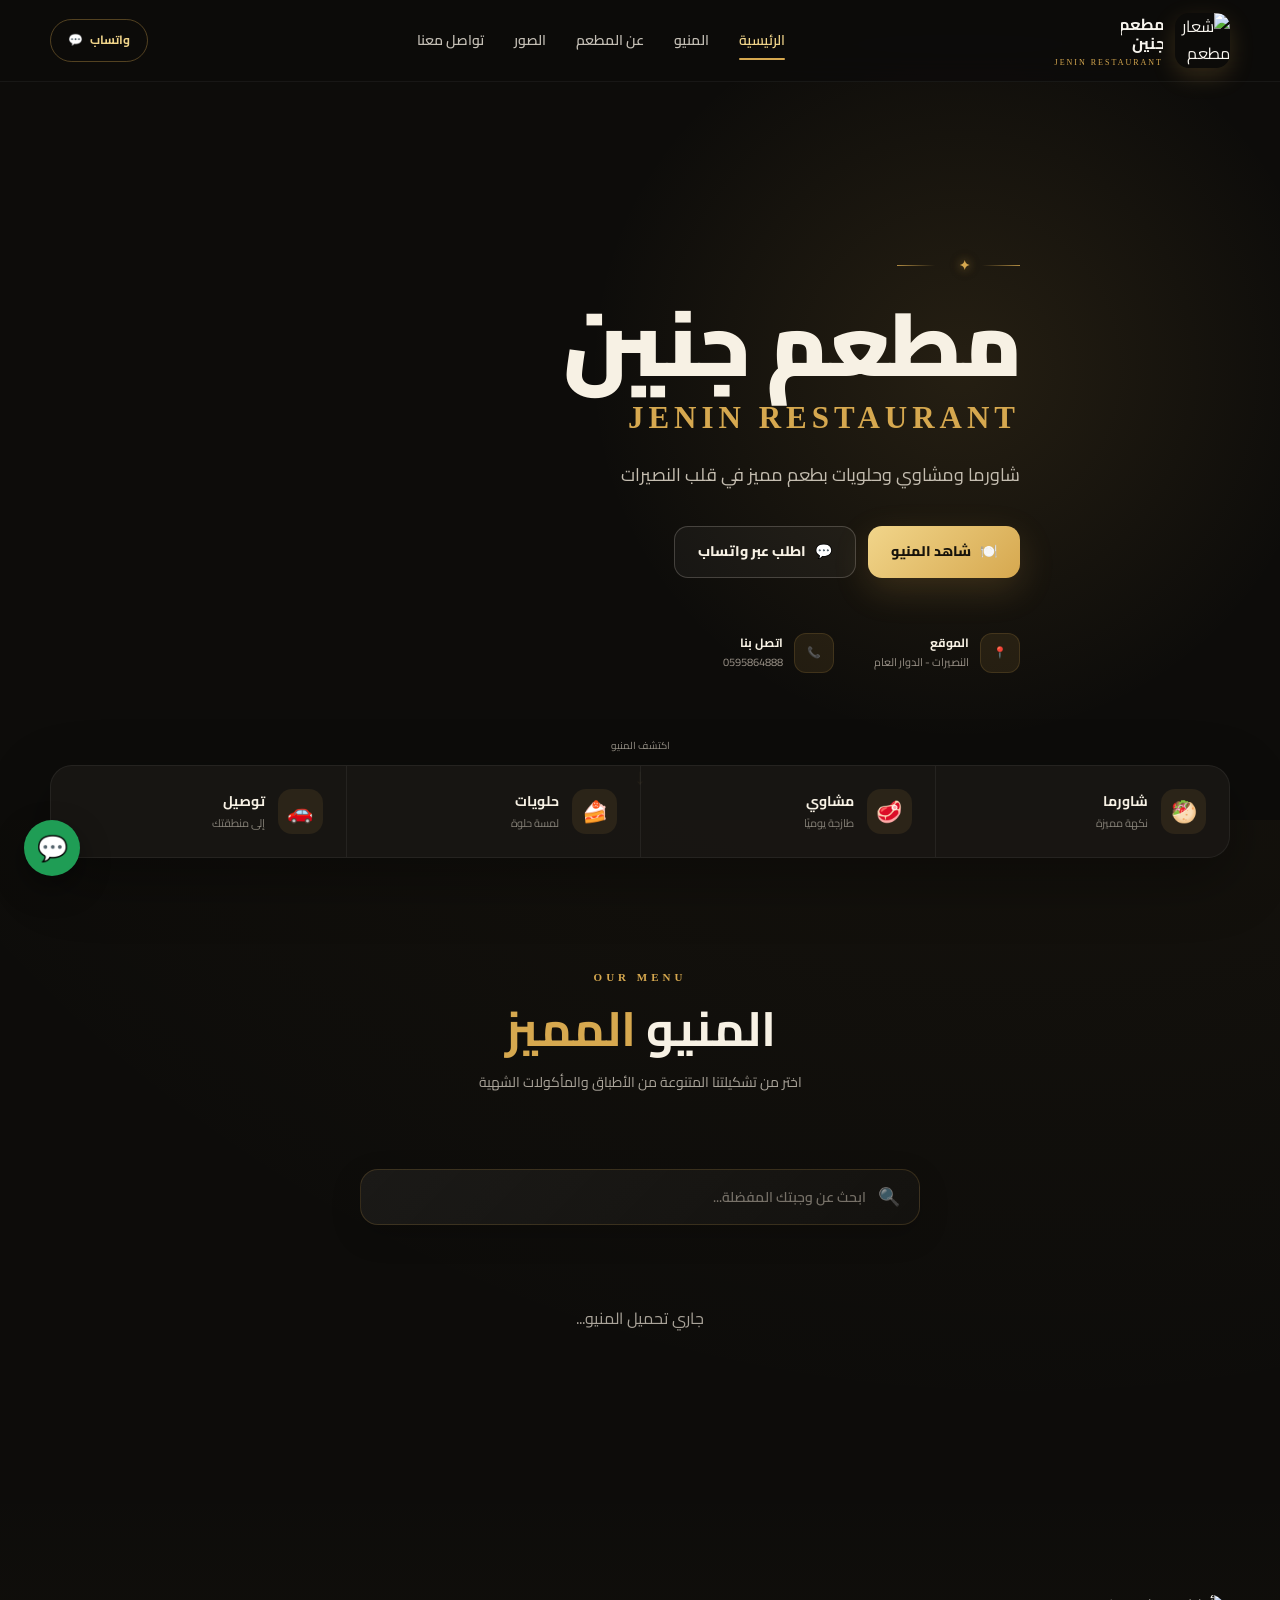
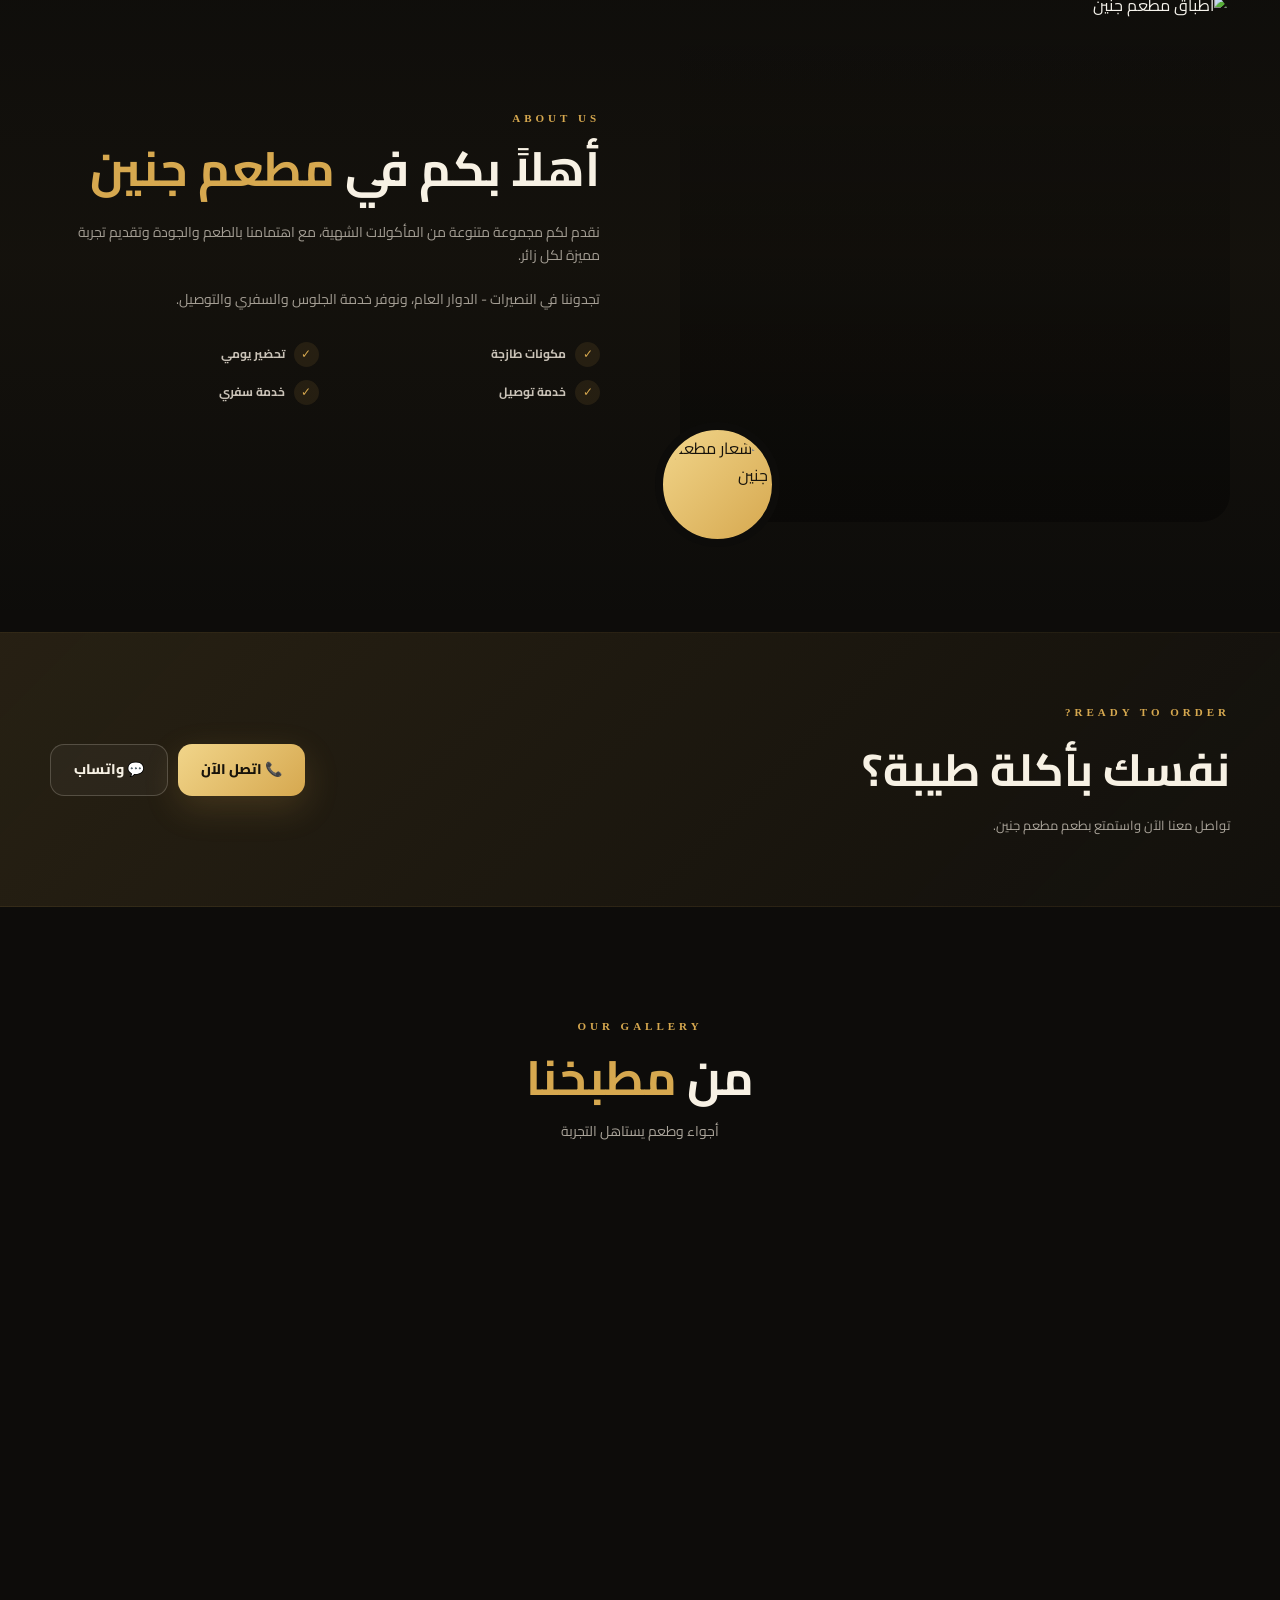
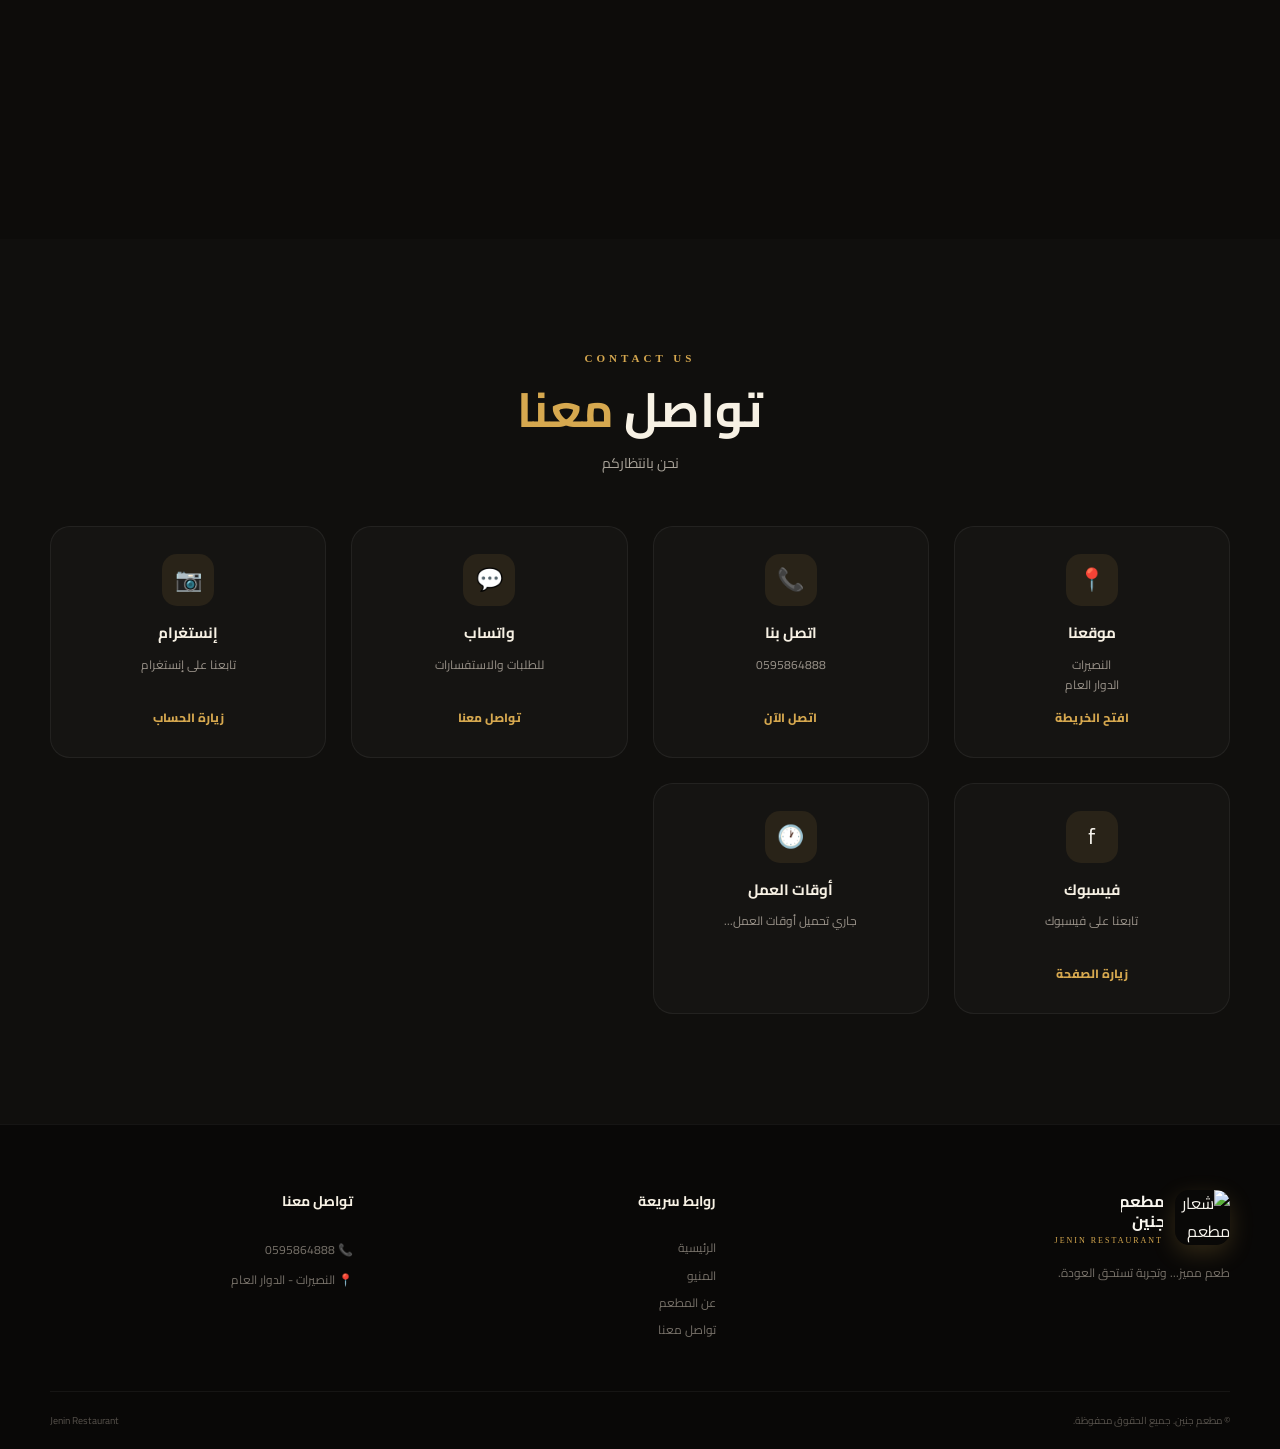
==== commit 0899fae9: "Add files via upload" ====
--- a/index.html
+++ b/index.html
@@ -206,7 +206,7 @@
 
             <span>✦</span>
 
-      اللمة عنا غير
+    <span id="heroBadgeText"></span>
 
         </div>
 
--- a/style.css
+++ b/style.css
@@ -509,25 +509,73 @@
 
     align-items: center;
 
-    gap: 8px;
-
-    padding: 8px 15px;
-
-    margin-bottom: 22px;
-
-    border:
-        1px solid rgba(214, 168, 79, 0.3);
-
-    border-radius: 50px;
-
-    background:
-        rgba(214, 168, 79, 0.07);
+    justify-content: center;
+
+    gap: 12px;
+
+    margin-bottom: 24px;
 
     color: var(--gold-light);
 
-    font-size: 12px;
+    font-size: 15px;
 
     font-weight: 700;
+
+    letter-spacing: 0.5px;
+
+    text-shadow:
+        0 0 12px rgba(214, 168, 79, 0.25);
+
+}
+
+
+/* الخط الذهبي قبل وبعد العبارة */
+
+.hero-badge::before,
+.hero-badge::after {
+
+    content: "";
+
+    width: 38px;
+
+    height: 1px;
+
+    background:
+        linear-gradient(
+            to right,
+            transparent,
+            rgba(214, 168, 79, 0.8)
+        );
+
+}
+
+
+.hero-badge::after {
+
+    background:
+        linear-gradient(
+            to left,
+            transparent,
+            rgba(214, 168, 79, 0.8)
+        );
+
+}
+
+
+/* النجمة */
+
+.hero-badge span {
+
+    color: var(--gold);
+
+    font-size: 13px;
+
+    line-height: 1;
+
+    filter:
+        drop-shadow(
+            0 0 5px rgba(214, 168, 79, 0.5)
+        );
 
 }
 
@@ -981,16 +1029,82 @@
 
 .menu-categories {
 
-    display: flex;
-
-    justify-content: center;
-
-    flex-wrap: wrap;
+    display: grid;
+
+    grid-template-columns:
+        repeat(3, minmax(0, 1fr));
 
     gap: 9px;
 
-    margin-bottom: 25px;
-
+    padding: 8px 2px 16px;
+
+    width: 100%;
+
+    box-sizing: border-box;
+}
+
+
+.menu-categories button {
+
+    min-height: 42px;
+
+    padding: 9px 8px;
+
+    border-radius: 12px;
+
+    border: 1px solid var(--border);
+
+    background: rgba(255, 255, 255, 0.035);
+
+    color: var(--muted);
+
+    font-family: inherit;
+
+    font-size: 13px;
+
+    font-weight: 600;
+
+    cursor: pointer;
+
+    transition:
+        background .2s ease,
+        color .2s ease,
+        border-color .2s ease,
+        transform .15s ease;
+}
+
+
+.menu-categories button:hover {
+
+    border-color: rgba(214, 168, 79, .45);
+
+    color: var(--gold-light);
+
+}
+
+
+.menu-categories button:active {
+
+    transform: scale(.97);
+
+}
+
+
+.menu-categories button.active {
+
+    background:
+        linear-gradient(
+            135deg,
+            rgba(214, 168, 79, .22),
+            rgba(214, 168, 79, .08)
+        );
+
+    border-color: var(--gold);
+
+    color: var(--gold-light);
+
+    box-shadow:
+        0 5px 18px rgba(214, 168, 79, .10);
 }
 
 
@@ -2912,3 +3026,14 @@
     font-weight: 900;
 }
 
+@media (max-width: 380px) {
+
+    .menu-categories {
+
+        grid-template-columns:
+            repeat(2, minmax(0, 1fr));
+
+        gap: 8px;
+    }
+
+}
